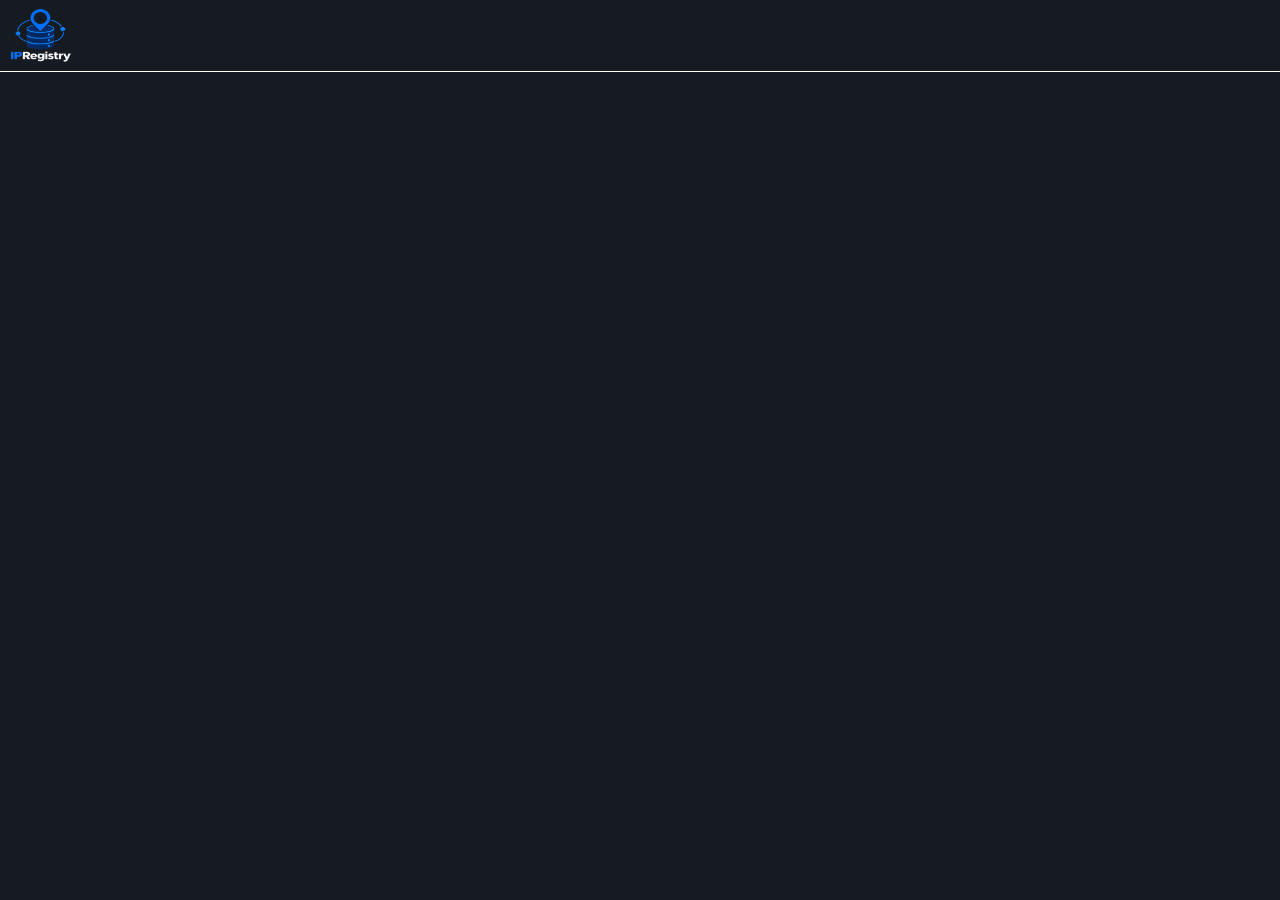
==== app/index.html @ 177201ba "added app folder" ====
<!DOCTYPE html>
<html lang="en">
<head>
    <meta charset="UTF-8">
    <meta name="viewport" content="width=device-width, initial-scale=1.0">
    <title>Console</title>
    <link rel="stylesheet" href="style.css">
    <script src="main.js"></script>
</head>
<body>
    <section class="heading">
        <header>
            <div class="logo">
                <img src="assets/ipregistry-logo.png">
            </div>
        </header>
    </section>
</body>
</html>
---- app/style.css ----
* {
    margin: 0;
    padding: 0;
    box-sizing: border-box;
}

html {
    height: 100%;
    width: 100%;
    scroll-behavior: smooth;
    font-family: Arial, sans-serif;
}

body {
    min-height: 100vh;
    display: flex;
    flex-direction: column;
    background-color: #161b22;
}


main {
    flex: 1;
}


/* Notebooks and desktops */
@media (min-width: 1024px) {
    /*Header*/

    .heading header {
        display: flex;
        flex-direction: row;
        background: #161b22;
        height: 8vh;
        border-bottom: 0.1vh solid #FFFFF0;
    }

    .heading header .logo {
        display: flex;
        flex-direction: row;
        height: 8vh;
        width: 9vh;
        
    }

    .heading header .logo img {
        height: 100%;
        width: 100%;
    }
}
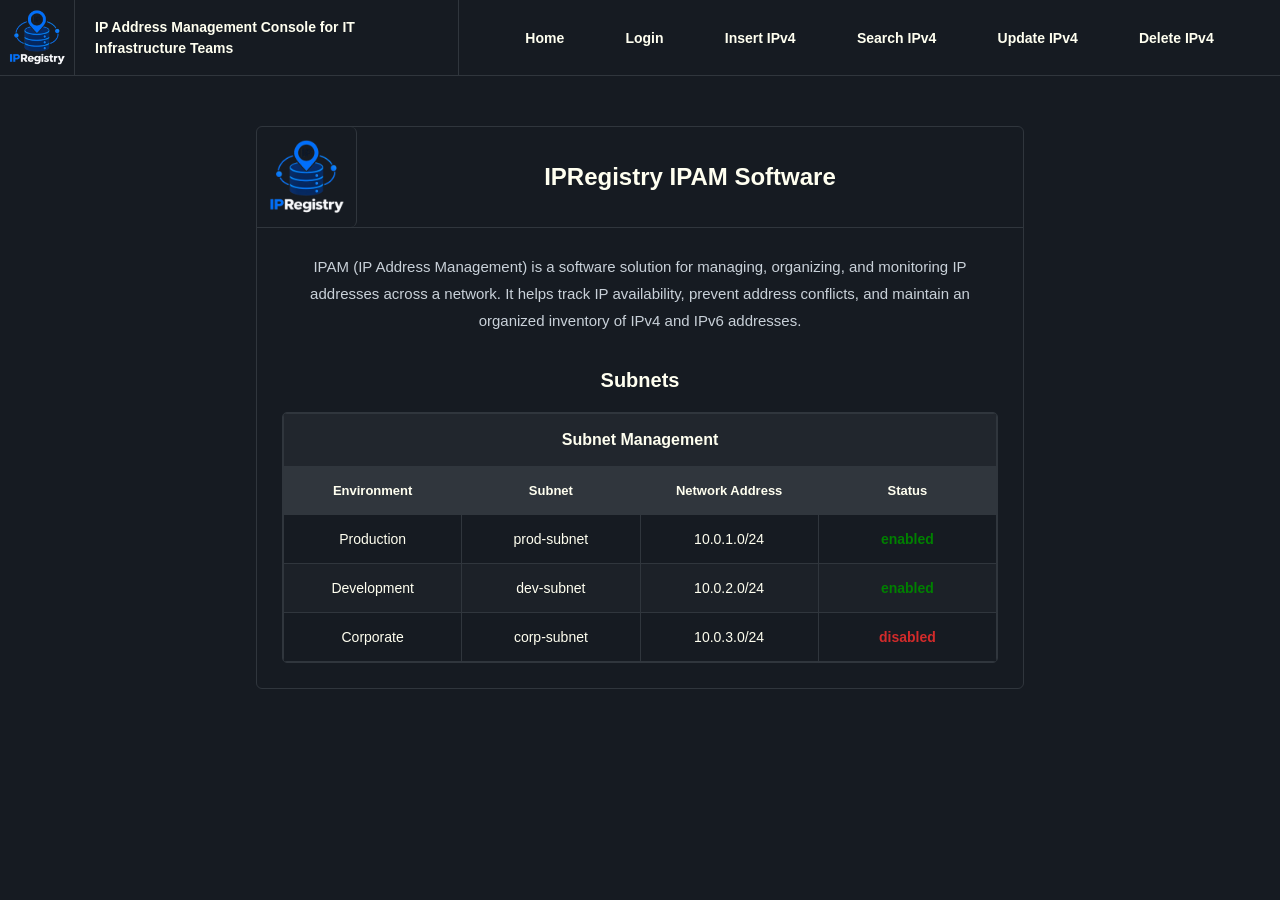
==== commit f0687965: "fixed files structure and added js script" ====
--- a/app/index.html
+++ b/app/index.html
@@ -3,17 +3,105 @@
 <head>
     <meta charset="UTF-8">
     <meta name="viewport" content="width=device-width, initial-scale=1.0">
-    <title>Console</title>
-    <link rel="stylesheet" href="style.css">
-    <script src="main.js"></script>
+    <title>IPRegistry Console</title>
+    <link rel="stylesheet" href="css/style.css">
+    <link rel="icon" type="image/png" href="assets/ipregistry-logo.png">
+
+    <script src="src/index.js" defer></script>
 </head>
 <body>
     <section class="heading">
         <header>
             <div class="logo">
-                <img src="assets/ipregistry-logo.png">
+                <img src="assets/ipregistry-logo.png" alt="IPRegistry Logo">
             </div>
+            <div class="title">
+                <p>
+                    <b>IP Address Management Console for IT Infrastructure Teams</b>
+                </p>
+            </div>
+            <nav>
+                <h1 id="login">
+                    <a href="index.html"><b>Home</b></a>
+                </h1>
+                <h1 id="login">
+                    <a href="login.html"><b>Login</b></a>
+                </h1>
+                <h1>
+                    <a href="insert-ipv4.html"><b>Insert IPv4</b></a>
+                </h1>
+                <h1>
+                    <a href="search-ipv4.html"><b>Search IPv4</b></a>
+                </h1>
+                <h1>
+                    <a href="update-ipv4.html"><b>Update IPv4</b></a>
+                </h1>
+                <h1>
+                    <a href="delete-ipv4.html"><b>Delete IPv4</b></a>
+                </h1>
+            </nav>
         </header>
     </section>
+    <main>
+        <section class="about">
+            <div class="main-heading">
+                <div class="main-logo">
+                    <img src="assets/ipregistry-logo.png" alt="IPRegistry Logo">
+                </div>
+                <div class="main-title">
+                    <h2>IPRegistry IPAM Software</h2>
+                </div>
+            </div>
+            <div class="main-text">
+                <p>
+                    IPAM (IP Address Management) is a software solution for
+                    managing, organizing, and monitoring IP addresses across
+                    a network. It helps track IP availability, prevent address
+                    conflicts, and maintain an organized inventory of IPv4 and
+                    IPv6 addresses.
+                </p>
+            </div>
+            <div class="subnets">
+                <div class="subnet-title">
+                    <h3>Subnets</h3>
+                </div>
+                <div class="subnet-table">
+                    <table>
+                        <thead>
+                            <tr>
+                                <th colspan="4">Subnet Management</th>
+                            </tr>
+                            <tr>
+                                <th>Environment</th>
+                                <th>Subnet</th>
+                                <th>Network Address</th>
+                                <th>Status</th>
+                            </tr>
+                        </thead>
+                        <tbody>
+                            <tr>
+                                <td>Production</td>
+                                <td>prod-subnet</td>
+                                <td>10.0.1.0/24</td>
+                                <td id="status-prod">enabled</td>
+                            </tr>
+                            <tr>
+                                <td>Development</td>
+                                <td>dev-subnet</td>
+                                <td>10.0.2.0/24</td>
+                                <td id="status-dev">enabled</td>
+                            </tr>
+                            <tr>
+                                <td>Corporate</td>
+                                <td>corp-subnet</td>
+                                <td>10.0.3.0/24</td>
+                                <td id="status-corp">disabled</td>
+                            </tr>
+                        </tbody>
+                    </table>
+                </div>
+            </div>
+        </section>
+    </main>
 </body>
 </html>
--- a/app/css/style.css
+++ b/app/css/style.css
@@ -0,0 +1,479 @@
+
+* {
+    margin: 0;
+    padding: 0;
+    box-sizing: border-box;
+}
+
+html {
+    min-height: 100%;
+    width: 100%;
+    scroll-behavior: smooth;
+    font-family: Arial, sans-serif;
+}
+
+body {
+    min-height: 100vh;
+    display: flex;
+    flex-direction: column;
+    background-color: #161b22;
+    color: #FFFFF0;
+}
+
+main {
+    flex: 1;
+    width: 100%;
+}
+
+
+.heading header {
+    display: flex;
+    flex-direction: row;
+    align-items: center;
+    width: 100%;
+    min-height: 75px;
+    background-color: #161b22;
+    border-bottom: 1px solid #30363d;
+}
+
+
+.heading header .logo {
+    display: flex;
+    justify-content: center;
+    align-items: center;
+    flex-shrink: 0;
+    width: 75px;
+    height: 75px;
+    border-right: 1px solid #30363d;
+}
+
+.heading header .logo img {
+    display: block;
+    width: 100%;
+    height: 100%;
+    object-fit: contain;
+}
+
+
+.heading header .title {
+    display: flex;
+    align-items: center;
+    width: 30%;
+    min-height: 75px;
+    padding: 0 20px;
+    border-right: 1px solid #30363d;
+}
+
+.heading header .title p {
+    color: #FFFFF0;
+    font-size: 14px;
+    line-height: 1.5;
+}
+
+
+.heading header nav {
+    display: flex;
+    flex-direction: row;
+    align-items: center;
+    justify-content: space-evenly;
+    flex: 1;
+    gap: 15px;
+    padding: 0 20px;
+}
+
+.heading header nav h1 {
+    font-size: 16px;
+    font-weight: normal;
+}
+
+.heading header nav h1 a {
+    display: inline-block;
+    color: #FFFFF0;
+    text-align: center;
+    text-decoration: none;
+    white-space: nowrap;
+    font-size: 14px;
+    transition: color 0.2s ease;
+}
+
+.heading header nav h1 a:hover {
+    color: #58a6ff;
+}
+
+
+main {
+    display: flex;
+    flex-direction: column;
+    align-items: center;
+}
+
+
+
+main .about {
+    display: flex;
+    flex-direction: column;
+    align-items: center;
+
+    width: 60%;
+    max-width: 1100px;
+    min-height: 50vh;
+    height: auto;
+
+    margin: 50px auto;
+    padding-bottom: 25px;
+
+    border: 1px solid #30363d;
+    border-radius: 6px;
+
+    overflow: hidden;
+}
+
+
+main .about .main-heading {
+    display: flex;
+    flex-direction: row;
+    align-items: center;
+
+    width: 100%;
+    min-height: 100px;
+
+    border-bottom: 1px solid #30363d;
+}
+
+
+main .about .main-heading .main-logo {
+    display: flex;
+    justify-content: center;
+    align-items: center;
+    flex-shrink: 0;
+    width: 100px;
+    height: 100px;
+    border-right: 1px solid #30363d;
+    border-radius: 6px;
+}
+
+main .about .main-heading .main-logo img {
+    display: block;
+    width: 100%;
+    height: 100%;
+    object-fit: contain;
+}
+
+
+main .about .main-heading .main-title {
+    display: flex;
+    justify-content: center;
+    align-items: center;
+
+    flex: 1;
+    min-width: 0;
+
+    padding: 15px;
+}
+
+main .about .main-heading .main-title h2 {
+    color: #FFFFF0;
+    text-align: center;
+    font-size: 24px;
+    line-height: 1.4;
+}
+
+main .about .main-text {
+    width: 100%;
+    padding: 25px 30px 10px;
+
+    color: #c9d1d9;
+    text-align: center;
+
+    font-size: 15px;
+    line-height: 1.8;
+}
+
+main .about .subnets {
+    display: flex;
+    flex-direction: column;
+    align-items: center;
+
+    width: 100%;
+    margin-top: 25px;
+    padding: 0 25px;
+}
+
+
+main .about .subnets .subnet-title {
+    display: flex;
+    justify-content: center;
+    align-items: center;
+
+    width: 100%;
+    margin-bottom: 20px;
+}
+
+main .about .subnets .subnet-title h3 {
+    color: #FFFFF0;
+    font-size: 20px;
+    font-weight: bold;
+}
+
+main .about .subnets .subnet-table {
+    display: flex;
+    justify-content: center;
+
+    width: 100%;
+    overflow-x: auto;
+
+    border: 1px solid #30363d;
+    border-radius: 5px;
+}
+
+
+main .about .subnets .subnet-table table {
+    width: 100%;
+    min-width: 550px;
+
+    border-collapse: collapse;
+    table-layout: fixed;
+
+    color: #FFFFF0;
+    text-align: center;
+    font-size: 14px;
+}
+
+
+main .about .subnets .subnet-table th,
+main .about .subnets .subnet-table td {
+    padding: 16px 10px;
+
+    text-align: center;
+    vertical-align: middle;
+
+    border: 1px solid #30363d;
+
+    overflow-wrap: anywhere;
+}
+
+
+main .about .subnets .subnet-table thead tr:first-child th {
+    background-color: #21262d;
+
+    color: #FFFFF0;
+    font-size: 16px;
+    font-weight: bold;
+
+    padding: 17px;
+}
+
+
+main .about .subnets .subnet-table thead tr:nth-child(2) th {
+    background-color: #30363d;
+
+    color: #FFFFF0;
+    font-weight: bold;
+    font-size: 13px;
+}
+
+
+main .about .subnets .subnet-table tbody tr {
+    background-color: #161b22;
+
+    transition: background-color 0.2s ease;
+}
+
+
+main .about .subnets .subnet-table tbody tr:nth-child(even) {
+    background-color: #1c2128;
+}
+
+
+main .about .subnets .subnet-table tbody tr:hover {
+    background-color: #292f38;
+}
+
+
+main .about .subnets .subnet-table #status-prod {
+    font-weight: bold;
+}
+
+main .about .subnets .subnet-table #status-dev {
+    font-weight: bold;
+}
+
+main .about .subnets .subnet-table #status-corp {
+    font-weight: bold;
+}
+
+
+@media (max-width: 1023px) {
+
+    .heading header {
+        flex-wrap: wrap;
+        min-height: auto;
+    }
+
+    .heading header .logo {
+        width: 65px;
+        height: 65px;
+    }
+
+    .heading header .title {
+        flex: 1;
+        width: auto;
+        min-height: 65px;
+        border-right: none;
+        padding: 10px 15px;
+    }
+
+    .heading header .title p {
+        font-size: 13px;
+    }
+
+    .heading header nav {
+        flex-basis: 100%;
+        flex-wrap: wrap;
+        justify-content: center;
+        gap: 20px;
+        padding: 15px;
+        border-top: 1px solid #30363d;
+    }
+
+    .heading header nav h1 a {
+        font-size: 13px;
+    }
+
+
+    main .about {
+        width: 85%;
+        max-width: none;
+        margin: 35px auto;
+    }
+
+
+    main .about .main-heading {
+        min-height: 85px;
+    }
+
+    main .about .main-heading .main-logo {
+        width: 85px;
+        height: 85px;
+    }
+
+    main .about .main-heading .main-title h2 {
+        font-size: 21px;
+    }
+
+
+    main .about .main-text {
+        padding: 20px;
+        font-size: 14px;
+    }
+
+
+    main .about .subnets {
+        padding: 0 20px;
+    }
+
+
+    main .about .subnets .subnet-table table {
+        font-size: 13px;
+    }
+
+    main .about .subnets .subnet-table th,
+    main .about .subnets .subnet-table td {
+        padding: 13px 8px;
+    }
+
+}
+
+
+@media (max-width: 600px) {
+
+
+    .heading header .logo {
+        width: 55px;
+        height: 55px;
+    }
+
+    .heading header .title {
+        min-height: 55px;
+        padding: 8px 12px;
+    }
+
+    .heading header .title p {
+        font-size: 11px;
+    }
+
+    .heading header nav {
+        gap: 15px;
+        padding: 12px 8px;
+    }
+
+    .heading header nav h1 a {
+        font-size: 12px;
+    }
+
+
+    main .about {
+        width: 94%;
+        margin: 25px auto;
+        border-radius: 5px;
+    }
+
+    main .about .main-heading {
+        min-height: 75px;
+    }
+
+    main .about .main-heading .main-logo {
+        width: 70px;
+        height: 75px;
+    }
+
+    main .about .main-heading .main-title {
+        padding: 10px;
+    }
+
+    main .about .main-heading .main-title h2 {
+        font-size: 17px;
+    }
+
+
+    main .about .main-text {
+        padding: 18px 15px 5px;
+        font-size: 13px;
+        line-height: 1.7;
+    }
+
+
+    main .about .subnets {
+        margin-top: 22px;
+        padding: 0 12px;
+    }
+
+    main .about .subnets .subnet-title {
+        margin-bottom: 15px;
+    }
+
+    main .about .subnets .subnet-title h3 {
+        font-size: 18px;
+    }
+
+
+    main .about .subnets .subnet-table table {
+        min-width: 550px;
+        font-size: 12px;
+    }
+
+    main .about .subnets .subnet-table thead tr:first-child th {
+        font-size: 14px;
+        padding: 14px;
+    }
+
+    main .about .subnets .subnet-table thead tr:nth-child(2) th {
+        font-size: 12px;
+    }
+
+    main .about .subnets .subnet-table th,
+    main .about .subnets .subnet-table td {
+        padding: 12px 8px;
+    }
+
+}
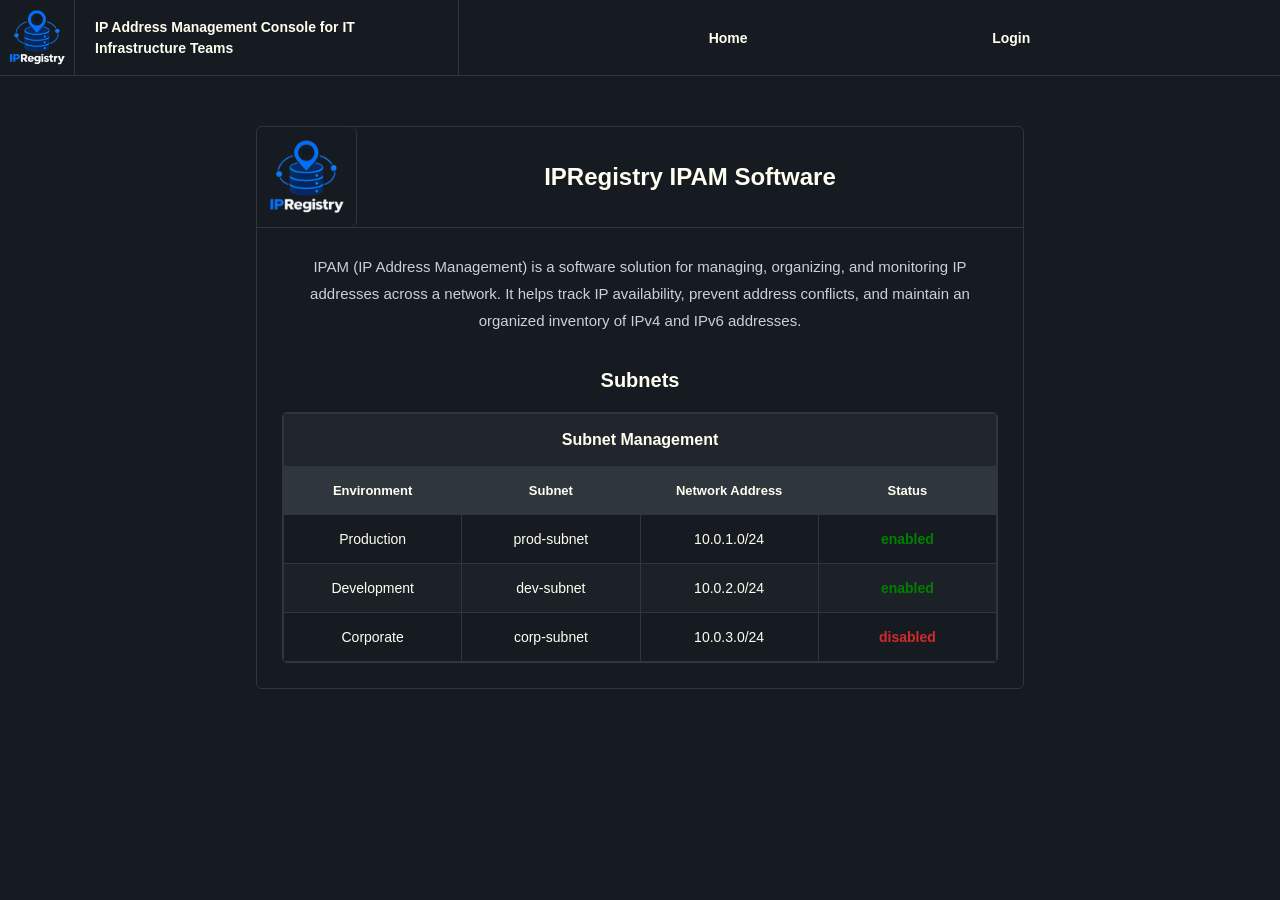
==== commit 3f89b49f: "featured login page" ====
--- a/app/index.html
+++ b/app/index.html
@@ -6,8 +6,7 @@
     <title>IPRegistry Console</title>
     <link rel="stylesheet" href="css/style.css">
     <link rel="icon" type="image/png" href="assets/ipregistry-logo.png">
-
-    <script src="src/index.js" defer></script>
+    <script src="scripts/index.js" defer></script>
 </head>
 <body>
     <section class="heading">
@@ -26,18 +25,6 @@
                 </h1>
                 <h1 id="login">
                     <a href="login.html"><b>Login</b></a>
-                </h1>
-                <h1>
-                    <a href="insert-ipv4.html"><b>Insert IPv4</b></a>
-                </h1>
-                <h1>
-                    <a href="search-ipv4.html"><b>Search IPv4</b></a>
-                </h1>
-                <h1>
-                    <a href="update-ipv4.html"><b>Update IPv4</b></a>
-                </h1>
-                <h1>
-                    <a href="delete-ipv4.html"><b>Delete IPv4</b></a>
                 </h1>
             </nav>
         </header>
